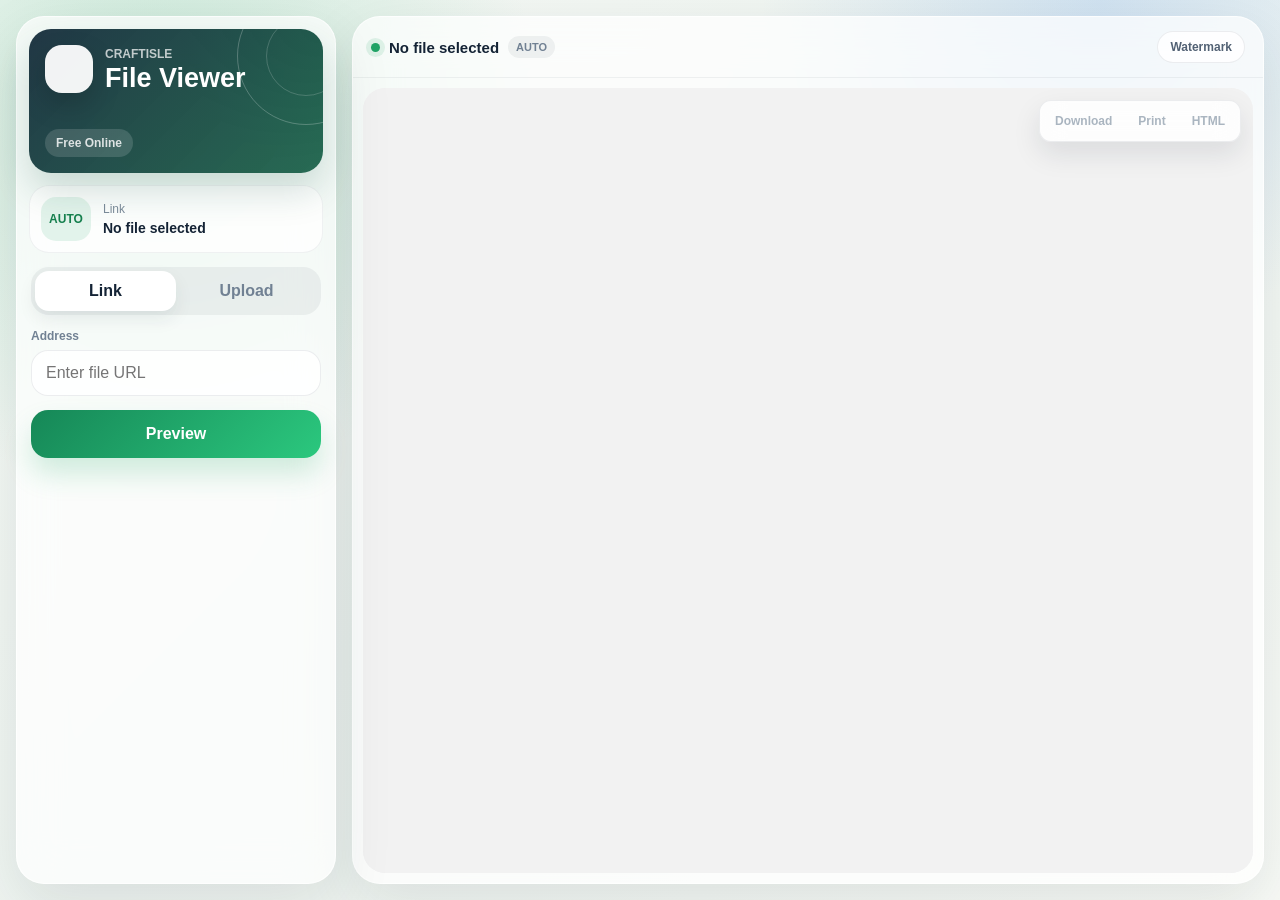
==== index.html @ 981159c7 "feat: add env-var based ad toggle via config.js (Vercel build step)" ====
<!DOCTYPE html>
<html lang="en">
  <head>
    <meta charset="UTF-8">
    <link rel="icon" href="./favicon.ico">
    <meta name="viewport" content="width=device-width, initial-scale=1.0">
    <meta name="theme-color" content="#eef5f1">
    <title>Craftisle File Viewer</title>
    <meta name="description" content="Free online file viewer. View PDF, Word, Excel, PPT, images, 3D models, CAD files and 100+ formats instantly in your browser. No signup required.">
    <meta property="og:title" content="Craftisle File Viewer — Free Online">
    <meta property="og:description" content="View PDF, Word, Excel, PPT, images, 3D models and 100+ file formats free online. No installation, no signup.">
    <meta property="og:type" content="website">
    <meta property="og:url" content="https://viewer.craftisle.com/">
    <meta property="og:image" content="https://viewer.craftisle.com/favicon.ico">
    <meta name="twitter:card" content="summary">
    <meta name="twitter:title" content="Craftisle File Viewer — Free Online">
    <meta name="twitter:description" content="View 100+ file formats free online. PDF, Word, Excel, PPT, images, 3D models and more.">
    <meta name="twitter:image" content="https://viewer.craftisle.com/favicon.ico">
    <link rel="sitemap" type="application/xml" href="/sitemap.xml">
    <script type="application/ld+json">
    {
      "@context": "https://schema.org",
      "@type": "SoftwareApplication",
      "name": "Craftisle File Viewer",
      "description": "Free online file viewer. View PDF, Word, Excel, PPT, images, 3D models, CAD files and 100+ formats instantly in your browser.",
      "url": "https://viewer.craftisle.com/",
      "operatingSystem": "Any",
      "applicationCategory": "UtilitiesApplication",
      "offers": {
        "@type": "Offer",
        "price": "0",
        "priceCurrency": "USD"
      },
      "publisher": {
        "@type": "Organization",
        "name": "Craftisle",
        "url": "https://craftisle.com"
      }
    }
    </script>
    <style>
      :root {
        color-scheme: light;
        background: #eef5f1;
      }

      html,
      body {
        margin: 0;
        min-width: 320px;
        min-height: 100%;
        background: #eef5f1;
        color: #172033;
        font-family: Aptos, "Segoe UI", "PingFang SC", "Microsoft YaHei", sans-serif;
        -webkit-font-smoothing: antialiased;
        -moz-osx-font-smoothing: grayscale;
      }

      body {
        min-height: 100vh;
      }

      #app {
        min-height: 100vh;
      }

      /* Vue mounting skeleton — prevents blank screen during load */
      .app-boot-screen {
        min-height: 100vh;
        display: grid;
        place-items: center;
        padding: 32px;
        background:
          linear-gradient(90deg, rgba(31, 150, 110, 0.07) 1px, transparent 1px),
          linear-gradient(180deg, rgba(31, 150, 110, 0.06) 1px, transparent 1px),
          linear-gradient(135deg, #eef5f1 0%, #f8fbff 52%, #edf7f2 100%);
        background-size: 28px 28px, 28px 28px, auto;
        box-sizing: border-box;
      }

      .app-boot-shell {
        width: min(960px, 100%);
        display: grid;
        grid-template-columns: 1fr;
        gap: 18px;
        align-items: stretch;
      }

      .app-boot-preview {
        min-width: 0;
        border: 1px solid rgba(114, 137, 161, 0.2);
        border-radius: 8px;
        background: rgba(255, 255, 255, 0.9);
        box-shadow: 0 24px 70px rgba(41, 66, 90, 0.12);
        display: grid;
        grid-template-rows: auto 1fr;
        overflow: hidden;
      }

      .app-boot-toolbar {
        display: flex;
        gap: 8px;
        align-items: center;
        padding: 14px 16px;
        border-bottom: 1px solid rgba(114, 137, 161, 0.18);
      }

      .app-boot-dot {
        width: 10px;
        height: 10px;
        border-radius: 999px;
        background: #1f966e;
      }

      .app-boot-chip,
      .app-boot-line,
      .app-boot-page {
        background: linear-gradient(90deg, #eef3f7 0%, #f9fbfd 45%, #e7eff4 100%);
        background-size: 240% 100%;
        animation: bootShimmer 1.6s ease-in-out infinite;
      }

      .app-boot-chip {
        width: 86px;
        height: 18px;
        border-radius: 999px;
      }

      .app-boot-chip:nth-child(4) {
        width: 118px;
        margin-left: auto;
      }

      .app-boot-canvas {
        display: grid;
        grid-template-columns: 140px 1fr;
        gap: 18px;
        padding: 18px;
        background: #f4f8fb;
      }

      .app-boot-nav {
        display: grid;
        gap: 12px;
        align-content: start;
      }

      .app-boot-line {
        height: 14px;
        border-radius: 999px;
      }

      .app-boot-line:nth-child(2) {
        width: 72%;
      }

      .app-boot-line:nth-child(3) {
        width: 86%;
      }

      .app-boot-page {
        min-height: 300px;
        border: 1px solid rgba(114, 137, 161, 0.16);
        border-radius: 8px;
        background-color: #ffffff;
      }

      @keyframes bootShimmer {
        0% {
          background-position: 160% 0;
        }

        100% {
          background-position: -120% 0;
        }
      }

      @media (max-width: 720px) {
        .app-boot-screen {
          padding: 18px;
        }

        .app-boot-canvas {
          grid-template-columns: 1fr;
        }

        .app-boot-nav {
          display: none;
        }
      }

      @media (prefers-reduced-motion: reduce) {
        .app-boot-chip,
        .app-boot-line,
        .app-boot-page {
          animation: none;
        }
      }

      /* === Craftisle: hide sample files section ONLY === */
      /* Hide .sample-picker (sample files section), NOT the entire panel! */
      .sample-picker,
      [class*="sample-picker"] {
        display: none !important;
      }
    </style>
    <script>
      // === Craftisle: rebrand only (no panel hiding here) ===
      function doFixes() {
        if (!document.body) return;

        // 1. Replace brand text in all text nodes
        const walk = document.createTreeWalker(
          document.body,
          NodeFilter.SHOW_TEXT,
          null,
          false
        );
        let node;
        while (node = walk.nextNode()) {
          const v = node.nodeValue;
          if (v.includes('FlyFish')) {
            node.nodeValue = v.replace(/FlyFish/g, 'Craftisle');
          }
          if (v.includes('flyfish')) {
            node.nodeValue = v.replace(/flyfish/g, 'craftisle');
          }
          if (v.includes('Pure Web')) {
            node.nodeValue = v.replace(/Pure Web/g, 'Free Online');
          }
        }

        // 2. Replace brand in attributes
        document.querySelectorAll('[aria-label],[title],[placeholder]').forEach(el => {
          ['aria-label','title','placeholder'].forEach(attr => {
            const v = el.getAttribute(attr);
            if (!v) return;
            if (v.includes('FlyFish')) el.setAttribute(attr, v.replace(/FlyFish/g, 'Craftisle'));
            if (v.includes('flyfish')) el.setAttribute(attr, v.replace(/flyfish/g, 'craftisle'));
            if (v.includes('Pure Web')) el.setAttribute(attr, v.replace(/Pure Web/g, 'Free Online'));
          });
        });

        // 3. Hide logo images
        document.querySelectorAll('img').forEach(img => {
          const src = (img.getAttribute('src') || '').toLowerCase();
          const alt = (img.getAttribute('alt') || '').toLowerCase();
          if (src.includes('logo') || alt.includes('logo')) {
            img.style.display = 'none';
          }
        });
      }

      // Run once on DOM ready
      if (document.readyState === 'loading') {
        document.addEventListener('DOMContentLoaded', doFixes);
      } else {
        doFixes();
      }

      // Re-run after Vue re-renders
      const obs = new MutationObserver(() => { doFixes(); });
      obs.observe(document.documentElement, { childList: true, subtree: true });
    </script>
  </head>
  <body>
    <div id="app">
      <main class="app-boot-screen" role="status" aria-live="polite" aria-label="Loading File Viewer">
        <div class="app-boot-shell">
          <section class="app-boot-preview" aria-hidden="true">
            <div class="app-boot-toolbar">
              <span class="app-boot-dot"></span>
              <span class="app-boot-chip"></span>
              <span class="app-boot-chip"></span>
              <span class="app-boot-chip"></span>
            </div>
            <div class="app-boot-canvas">
              <div class="app-boot-nav">
                <span class="app-boot-line"></span>
                <span class="app-boot-line"></span>
                <span class="app-boot-line"></span>
              </div>
              <div class="app-boot-page"></div>
            </div>
          </section>
        </div>
      </main>
    </div>
    <script type="module" crossorigin src="./assets/index-CLEdsJjy.js"></script>
    <link rel="stylesheet" crossorigin href="./assets/index-BjTZLd3d.css">
    <noscript>
      <section style="max-width:720px;margin:40px auto;padding:24px;background:#fff;border-radius:12px;border:1px solid rgba(114,137,161,0.15);font-family:'Segoe UI','PingFang SC',sans-serif;color:#172033;">
        <h1 style="color:#1f966e;font-size:1.8rem;margin-bottom:14px;">Craftisle File Viewer — Free Online</h1>
        <p style="color:#4a6a8a;line-height:1.7;margin-bottom:16px;">
          Free online file viewer. View <strong>PDF</strong>, <strong>Word (DOCX)</strong>, <strong>Excel (XLSX)</strong>, <strong>PowerPoint (PPTX)</strong>, images, 3D models, CAD files and <strong>100+ formats</strong> instantly in your browser. No signup, no installation.
        </p>
        <h2 style="color:#1f966e;font-size:1.2rem;margin:18px 0 10px;">Supported Formats</h2>
        <ul style="color:#333;line-height:1.8;padding-left:20px;">
          <li><strong>Documents:</strong> PDF, DOCX, DOC, ODT, RTF, EPUB</li>
          <li><strong>Spreadsheets:</strong> XLSX, XLS, ODS, CSV</li>
          <li><strong>Presentations:</strong> PPTX, PPT, ODP</li>
          <li><strong>Images:</strong> JPG, PNG, GIF, BMP, TIFF, WEBP, SVG, PSD</li>
          <li><strong>3D & CAD:</strong> STL, OBJ, PLY, GLTF, FBX, STEP, DWG, DXF</li>
        </ul>
      </section>
    </noscript>
  <script src="/config.js"></script>
<script src="/monetag.js"></script>
</body>
</html>
---- assets/index-BjTZLd3d.css ----
.demo-shell[data-v-96c743b3]{color:#142335;background:radial-gradient(circle at 12% 12%,#25ab6f38,#0000 28%),radial-gradient(circle at 86% 0,#2b7eee29,#0000 24%),linear-gradient(135deg,#f6f9f5 0%,#eef4f0 46%,#f8faf6 100%);height:100vh;overflow:hidden}.workspace[data-v-96c743b3]{height:100%;padding:16px}.layout-shell[data-v-96c743b3]{grid-template-columns:minmax(276px,320px) minmax(0,1fr);gap:16px;height:100%;display:grid}.control-panel[data-v-96c743b3],.viewer-panel[data-v-96c743b3]{-webkit-backdrop-filter:blur(22px);backdrop-filter:blur(22px);background:#ffffffb3;border:1px solid #ffffffb8;border-radius:28px;min-height:0;box-shadow:0 22px 60px #1223321a}.control-panel[data-v-96c743b3]{z-index:3;flex-direction:column;gap:12px;padding:12px;display:flex;position:relative;overflow:visible}.brand-card[data-v-96c743b3]{color:#fff;background:linear-gradient(135deg,#132a39f0,#115b41e6),radial-gradient(circle at 100% 0,#5effb661,#0000 42%);border-radius:22px;flex-direction:column;justify-content:space-between;min-height:144px;padding:16px;display:flex;position:relative;overflow:hidden;box-shadow:0 18px 36px #0e503b2e}.brand-orbit[data-v-96c743b3]{border:1px solid #ffffff3d;border-radius:999px;width:138px;height:138px;position:absolute;top:-42px;right:-52px}.brand-orbit[data-v-96c743b3]:before{content:"";border-radius:inherit;border:1px solid #ffffff2e;position:absolute;inset:28px}.brand-main[data-v-96c743b3]{align-items:center;gap:12px;display:flex;position:relative}.brand-mark[data-v-96c743b3]{background:#fffffff0;border-radius:17px;justify-content:center;align-items:center;width:48px;height:48px;display:inline-flex;box-shadow:0 12px 28px #0000002e}.brand-mark img[data-v-96c743b3]{object-fit:contain;width:34px;height:34px}.brand-copy[data-v-96c743b3]{flex-direction:column;gap:4px;min-width:0;display:flex}.brand-copy span[data-v-96c743b3]{color:#ffffffb8;letter-spacing:0;text-transform:uppercase;font-size:12px;font-weight:700}.brand-copy h1[data-v-96c743b3]{letter-spacing:0;margin:0;font-size:27px;line-height:1}.brand-pill[data-v-96c743b3]{color:#ffffffd1;letter-spacing:0;background:#ffffff24;border-radius:999px;justify-content:center;align-self:flex-start;align-items:center;height:28px;padding:0 11px;font-size:12px;font-weight:700;display:inline-flex;position:relative}.current-card[data-v-96c743b3]{background:#ffffffc7;border-radius:20px;align-items:center;gap:12px;padding:12px;display:flex;box-shadow:inset 0 0 0 1px #1423350f}.current-badge[data-v-96c743b3]{color:#16804f;letter-spacing:0;background:#21a3661f;border-radius:15px;flex-shrink:0;justify-content:center;align-items:center;width:50px;height:44px;font-size:12px;font-weight:800;display:inline-flex}.current-copy[data-v-96c743b3]{flex-direction:column;gap:4px;min-width:0;display:flex}.current-copy span[data-v-96c743b3]{color:#7c8b9a;font-size:12px}.current-copy strong[data-v-96c743b3]{color:#142335;text-overflow:ellipsis;white-space:nowrap;font-size:14px;overflow:hidden}.mode-switch[data-v-96c743b3]{background:#1423350f;border-radius:18px;grid-template-columns:repeat(2,minmax(0,1fr));padding:4px;display:inline-grid}.mode-button[data-v-96c743b3],.compact-field[data-v-96c743b3],.primary-button[data-v-96c743b3],.sample-trigger[data-v-96c743b3],.sample-card[data-v-96c743b3]{font:inherit}.mode-button[data-v-96c743b3],.primary-button[data-v-96c743b3],.sample-trigger[data-v-96c743b3],.sample-card[data-v-96c743b3]{cursor:pointer;border:0;transition:transform .18s,box-shadow .18s,background-color .18s,color .18s}.mode-button[data-v-96c743b3]:hover,.primary-button[data-v-96c743b3]:hover,.sample-trigger[data-v-96c743b3]:hover,.sample-card[data-v-96c743b3]:hover{transform:translateY(-1px)}.mode-button[data-v-96c743b3]{color:#718193;background:0 0;border-radius:14px;min-height:40px;font-weight:700}.mode-button.active[data-v-96c743b3]{color:#142335;background:#fff;box-shadow:0 8px 18px #12233714}.panel-body[data-v-96c743b3]{flex-direction:column;flex:1;gap:14px;min-height:0;padding:2px 2px 4px;display:flex;position:relative;overflow:visible}.field-group[data-v-96c743b3]{flex-direction:column;gap:7px;display:flex}.field-label[data-v-96c743b3]{color:#718193;letter-spacing:0;font-size:12px;font-weight:700}.compact-field[data-v-96c743b3]{color:#142335;background:#ffffffdb;border:1px solid #14233514;border-radius:17px;outline:none;min-height:46px;padding:0 14px;transition:border-color .2s,box-shadow .2s}.compact-field[data-v-96c743b3]:focus{border-color:#21a3665c;box-shadow:0 0 0 4px #21a3661a}.sample-picker[data-v-96c743b3]{z-index:4;flex-direction:column;display:flex;position:relative}.sample-trigger[data-v-96c743b3]{color:#142335;text-align:left;background:#ffffffe0;border:1px solid #14233514;border-radius:17px;grid-template-columns:44px minmax(0,1fr) auto;align-items:center;gap:12px;width:100%;min-height:70px;padding:11px;display:grid}.sample-picker.open .sample-trigger[data-v-96c743b3],.sample-trigger[data-v-96c743b3]:hover{border-color:#2b7eee3d;box-shadow:0 14px 28px #12233714}.sample-trigger-copy[data-v-96c743b3],.sample-card-copy[data-v-96c743b3]{flex-direction:column;min-width:0;display:flex}.sample-trigger-copy[data-v-96c743b3]{gap:4px}.sample-trigger-copy span[data-v-96c743b3]{color:#718193;font-size:12px;font-weight:700}.sample-trigger-copy strong[data-v-96c743b3]{color:#142335;font-size:15px;line-height:1.1}.sample-trigger-copy em[data-v-96c743b3]{color:#718193;font-size:12px;font-style:normal}.sample-trigger-copy strong[data-v-96c743b3],.sample-trigger-copy em[data-v-96c743b3],.sample-card-copy strong[data-v-96c743b3],.sample-card-copy span[data-v-96c743b3]{text-overflow:ellipsis;white-space:nowrap;overflow:hidden}.sample-trigger-action[data-v-96c743b3]{color:#2668c9;background:#2b7eee1a;border-radius:999px;justify-content:center;align-items:center;min-width:42px;min-height:30px;font-size:12px;font-weight:800;display:inline-flex}.sample-menu[data-v-96c743b3]{z-index:30;overscroll-behavior:contain;scrollbar-gutter:stable;-webkit-backdrop-filter:blur(18px);backdrop-filter:blur(18px);background:#fffffff0;border:1px solid #1423351a;border-radius:16px;flex-direction:column;gap:12px;padding:11px;display:flex;position:absolute;left:0;right:0;overflow:hidden auto;box-shadow:0 22px 56px #1223372e,inset 0 0 0 1px #ffffffb8}.sample-menu--bottom[data-v-96c743b3]{top:calc(100% + 10px)}.sample-menu--top[data-v-96c743b3]{bottom:calc(100% + 10px)}.sample-group[data-v-96c743b3]{background:#f7fafcc2;border-radius:13px;flex-direction:column;gap:0;min-width:0;padding:6px;display:flex;box-shadow:inset 0 0 0 1px #1423350d}.sample-group--open[data-v-96c743b3]{background:#ffffffe0;box-shadow:inset 0 0 0 1px #21a36629,0 8px 20px #1423350f}.sample-group-header[data-v-96c743b3]{width:100%;min-width:0;color:inherit;font:inherit;text-align:left;cursor:pointer;background:0 0;border:0;border-radius:8px;grid-template-columns:minmax(0,auto) minmax(0,1fr) auto 16px;align-items:center;gap:7px;padding:8px;display:grid}.sample-group-header[data-v-96c743b3]:hover{background:#21a36614}.sample-group-header .sample-group-title[data-v-96c743b3]{color:#142335;font-size:12px;font-weight:900}.sample-group-header em[data-v-96c743b3]{color:#718193;text-overflow:ellipsis;white-space:nowrap;min-width:0;font-size:11px;font-style:normal;overflow:hidden}.sample-group-header strong[data-v-96c743b3]{color:#526174;background:#14233512;border-radius:999px;justify-content:center;align-items:center;min-width:24px;height:22px;font-size:11px;font-weight:900;display:inline-flex}.sample-group-header i[data-v-96c743b3]{border-bottom:2px solid #718193;border-right:2px solid #718193;justify-self:center;width:8px;height:8px;transition:transform .18s;transform:rotate(45deg)}.sample-group--open .sample-group-header i[data-v-96c743b3]{transform:rotate(-135deg)}.sample-group-grid[data-v-96c743b3]{grid-template-columns:repeat(auto-fill,minmax(96px,1fr));gap:8px;display:grid}.sample-card[data-v-96c743b3]{color:#142335;text-align:left;background:#f7fafccc;border:1px solid #14233514;border-radius:8px;grid-template-columns:36px minmax(0,1fr);align-items:center;gap:8px;min-width:0;min-height:70px;padding:8px;display:grid}.sample-card.active[data-v-96c743b3]{background:#21a3661a;border-color:#21a36657;box-shadow:0 8px 20px #21a3661f}.sample-card-copy[data-v-96c743b3]{gap:3px}.sample-card-copy strong[data-v-96c743b3]{color:#142335;font-size:13px;line-height:1.1}.sample-card-copy span[data-v-96c743b3]{color:#718193;font-size:11px}.sample-file-icon[data-v-96c743b3]{color:#2f4157;background:linear-gradient(145deg,#d9e4f2,#f8fbff);border-radius:7px;flex-shrink:0;justify-content:center;align-items:flex-end;width:36px;height:44px;padding:0 4px 7px;display:inline-flex;position:relative;box-shadow:inset 0 0 0 1px #1423351a}.sample-trigger .sample-file-icon[data-v-96c743b3]{width:42px;height:50px}.sample-file-icon[data-v-96c743b3]:before{content:"";background:#ffffffc7;border-radius:0 7px 0 6px;width:13px;height:13px;position:absolute;top:0;right:0;box-shadow:-1px 1px #14233514}.sample-file-icon span[data-v-96c743b3]{z-index:1;color:currentColor;text-align:center;white-space:nowrap;max-width:100%;font-size:10px;font-weight:900;line-height:1;position:relative}.sample-file-icon[data-family=word][data-v-96c743b3]{color:#245bb7;background:linear-gradient(145deg,#d9e9ff,#fff)}.sample-file-icon[data-family=sheet][data-v-96c743b3]{color:#16804f;background:linear-gradient(145deg,#daf7e8,#fff)}.sample-file-icon[data-family=slide][data-v-96c743b3]{color:#bf5b14;background:linear-gradient(145deg,#ffe8d2,#fff)}.sample-file-icon[data-family=pdf][data-v-96c743b3]{color:#bf2a2a;background:linear-gradient(145deg,#ffe1e1,#fff)}.sample-file-icon[data-family=layout][data-v-96c743b3]{color:#6940c6;background:linear-gradient(145deg,#e8e1ff,#fff)}.sample-file-icon[data-family=cad][data-v-96c743b3]{color:#0e7490;background:linear-gradient(145deg,#d8f3f5,#fff)}.sample-file-icon[data-family=model][data-v-96c743b3]{color:#3f7d20;background:linear-gradient(145deg,#e2f4d7,#fff)}.sample-file-icon[data-family=drawing][data-v-96c743b3]{color:#6d28d9;background:linear-gradient(145deg,#ede9fe,#fff)}.sample-file-icon[data-family=ebook][data-v-96c743b3]{color:#7c3aed;background:linear-gradient(145deg,#f1e7ff,#fff)}.sample-file-icon[data-family=archive][data-v-96c743b3]{color:#a15c07;background:linear-gradient(145deg,#ffeec7,#fff)}.sample-file-icon[data-family=email][data-v-96c743b3]{color:#2563eb;background:linear-gradient(145deg,#dcecff,#fff)}.sample-file-icon[data-family=eda][data-v-96c743b3]{color:#0d7884;background:linear-gradient(145deg,#dff7fb,#fff)}.sample-file-icon[data-family=code][data-v-96c743b3]{color:#334155;background:linear-gradient(145deg,#dde7f1,#fff)}.sample-file-icon[data-family=text][data-v-96c743b3]{color:#6b7a1f;background:linear-gradient(145deg,#eef1d7,#fff)}.sample-file-icon[data-family=image][data-v-96c743b3]{color:#be2776;background:linear-gradient(145deg,#ffe0f1,#fff)}.sample-file-icon[data-family=audio][data-v-96c743b3]{color:#0f766e;background:linear-gradient(145deg,#d7f8f2,#fff)}.sample-file-icon[data-family=video][data-v-96c743b3]{color:#4338ca;background:linear-gradient(145deg,#e0e7ff,#fff)}.primary-button[data-v-96c743b3]{color:#fff;background:linear-gradient(135deg,#168757 0%,#2bc87e 100%);border-radius:17px;min-height:48px;font-weight:700;box-shadow:0 16px 28px #21a36633}.upload-card[data-v-96c743b3]{cursor:pointer;background:radial-gradient(circle at 100% 0,#21a36624,#0000 42%),#ffffffdb;border:1px solid #21a36633;border-radius:20px;flex-direction:column;align-items:flex-start;gap:9px;padding:18px;display:flex;position:relative;overflow:hidden}.upload-card input[type=file][data-v-96c743b3]{opacity:0;cursor:pointer;position:absolute;inset:0}.upload-icon[data-v-96c743b3]{color:#16804f;background:#21a3661f;border-radius:14px;justify-content:center;align-items:center;width:38px;height:38px;font-size:24px;font-weight:500;display:inline-flex}.upload-title[data-v-96c743b3]{color:#16804f;font-size:13px;font-weight:700}.upload-card strong[data-v-96c743b3]{color:#142335;text-overflow:ellipsis;white-space:nowrap;max-width:100%;font-size:15px;line-height:1.45;overflow:hidden}.viewer-panel[data-v-96c743b3]{z-index:1;flex-direction:column;display:flex;position:relative;overflow:hidden}.viewer-toolbar[data-v-96c743b3]{border-bottom:1px solid #1423350f;flex-shrink:0;justify-content:space-between;align-items:center;gap:16px;padding:14px 18px;display:flex}.viewer-copy[data-v-96c743b3]{align-items:center;gap:9px;min-width:0;display:flex}.viewer-status[data-v-96c743b3]{background:#21a366;border-radius:999px;flex-shrink:0;width:9px;height:9px;box-shadow:0 0 0 5px #21a3661f}.viewer-copy strong[data-v-96c743b3]{color:#142335;text-overflow:ellipsis;white-space:nowrap;min-width:0;max-width:44vw;font-size:15px;line-height:1;overflow:hidden}.viewer-type[data-v-96c743b3]{color:#718193;letter-spacing:0;background:#1423350f;border-radius:999px;flex-shrink:0;padding:5px 8px;font-size:11px;font-weight:800}.viewer-path[data-v-96c743b3]{color:#718193;white-space:nowrap;text-overflow:ellipsis;min-width:0;font-size:13px;overflow:hidden}.viewer-tool-button[data-v-96c743b3]{color:#526174;height:32px;font:inherit;cursor:pointer;background:#ffffffd6;border:1px solid #14233514;border-radius:999px;flex-shrink:0;padding:0 12px;font-size:12px;font-weight:900}.viewer-tool-button.active[data-v-96c743b3]{color:#16804f;background:#21a3661f;border-color:#21a36647}.viewport[data-v-96c743b3]{flex:1;min-height:0;padding:10px}.viewport[data-v-96c743b3] .file-viewer{border-radius:22px;height:100%;overflow:hidden;box-shadow:inset 0 0 0 1px #1423350f}.standalone[data-v-96c743b3]{height:100%}.hidden .workspace[data-v-96c743b3]{height:100%;padding:0}.hidden .viewer-panel[data-v-96c743b3]{height:100%;box-shadow:none;background:#fff;border:0;border-radius:0}.hidden .viewport[data-v-96c743b3]{padding:0}.hidden .viewport[data-v-96c743b3] .file-viewer{box-shadow:none;border-radius:0}@media (width<=1100px){.layout-shell[data-v-96c743b3]{grid-template-rows:auto minmax(0,1fr);grid-template-columns:minmax(0,1fr)}.control-panel[data-v-96c743b3]{grid-template-columns:minmax(230px,.9fr) minmax(240px,1fr);align-items:stretch;max-height:42vh;display:grid}.current-card[data-v-96c743b3]{display:none}.panel-body[data-v-96c743b3]{overflow:visible}}@media (width<=720px){.workspace[data-v-96c743b3]{padding:12px}.viewer-toolbar[data-v-96c743b3]{flex-direction:column;align-items:flex-start;gap:10px}.viewer-path[data-v-96c743b3]{width:100%}.control-panel[data-v-96c743b3]{max-height:48vh;display:flex}.brand-card[data-v-96c743b3]{min-height:96px;padding:14px}.brand-copy h1[data-v-96c743b3]{font-size:23px}.brand-pill[data-v-96c743b3]{display:none}.panel-body[data-v-96c743b3]{gap:10px}.compact-field[data-v-96c743b3],.primary-button[data-v-96c743b3]{min-height:42px}}html{-webkit-font-smoothing:antialiased;-moz-osx-font-smoothing:grayscale;background:#eef5f1;width:100%;height:100%;font-family:Aptos,Segoe UI,PingFang SC,Microsoft YaHei,sans-serif;overflow:hidden}body{background:#eef5f1;height:100%;margin:0;overflow:hidden}body,#app{width:100%;height:100%}#app{isolation:isolate}*,:before,:after{box-sizing:border-box}#app{width:100%;font-weight:400}.file-viewer[data-v-b9441733]{background:#fff;flex-direction:column;width:100%;height:100%;display:flex;position:relative}.viewer-stage[data-v-b9441733]{flex:1;min-height:0;position:relative;overflow:hidden}.viewer-actions[data-v-b9441733]{z-index:35;-webkit-backdrop-filter:blur(12px);backdrop-filter:blur(12px);background:#ffffffdb;border:1px solid #14233514;border-radius:12px;align-items:center;gap:6px;padding:5px;display:inline-flex;position:absolute;top:12px;right:12px;box-shadow:0 12px 28px #111e2d1a}.viewer-actions button[data-v-b9441733]{color:#40546a;min-width:42px;height:30px;font:inherit;cursor:pointer;background:0 0;border:0;border-radius:8px;padding:0 10px;font-size:12px;font-weight:800}.viewer-actions button[data-v-b9441733]:hover:not(:disabled){color:#16774c;background:#21a3661a}.viewer-actions button[data-v-b9441733]:disabled{color:#aab5c0;cursor:not-allowed}.content[data-v-b9441733]{background:#f2f2f2;width:100%;height:100%;display:block;overflow:auto}.content.hidden[data-v-b9441733]{visibility:hidden}.viewer-watermark[data-v-b9441733]{z-index:20;pointer-events:none;background-repeat:repeat;position:absolute;inset:0}.state-panel[data-v-b9441733]{z-index:40;background:linear-gradient(#ffffffeb,#f6f8f9fa);justify-content:center;align-items:center;padding:24px;display:flex;position:absolute;inset:0}.loading-card[data-v-b9441733],.error-card[data-v-b9441733]{background:#ffffffeb;border:1px solid #1324370f;border-radius:24px;align-items:center;gap:18px;width:min(100%,460px);padding:22px;display:flex;box-shadow:0 18px 42px #0f1f2f1f}.loading-icon[data-v-b9441733]{background:linear-gradient(135deg, var(--viewer-accent) 0%, var(--viewer-accent) 100%);color:#fff;letter-spacing:.04em;border-radius:20px;flex-shrink:0;justify-content:center;align-items:center;min-width:70px;height:70px;padding:0 12px;font-size:22px;font-weight:800;display:inline-flex;box-shadow:0 14px 30px #111c2824}.loading-copy[data-v-b9441733]{flex:1;min-width:0}.loading-kicker[data-v-b9441733]{color:var(--viewer-accent);letter-spacing:.08em;text-transform:uppercase;font-size:12px;font-weight:700;display:block}.loading-copy strong[data-v-b9441733],.error-card strong[data-v-b9441733]{color:#16283b;margin-top:4px;font-size:20px;line-height:1.2;display:block}.loading-copy p[data-v-b9441733],.error-card p[data-v-b9441733]{color:#6a7d90;margin:8px 0 0;line-height:1.6}.loading-ring[data-v-b9441733]{border:3px solid var(--viewer-soft);border-top-color:var(--viewer-accent);border-radius:999px;flex-shrink:0;width:38px;height:38px;animation:.9s linear infinite viewer-spin-b9441733}.error-card[data-v-b9441733]{text-align:center;display:block}.error-card strong[data-v-b9441733]{color:#b42318}@keyframes viewer-spin-b9441733{0%{transform:rotate(0)}to{transform:rotate(360deg)}}.file-render{width:100%;min-width:0;height:100%;min-height:0}
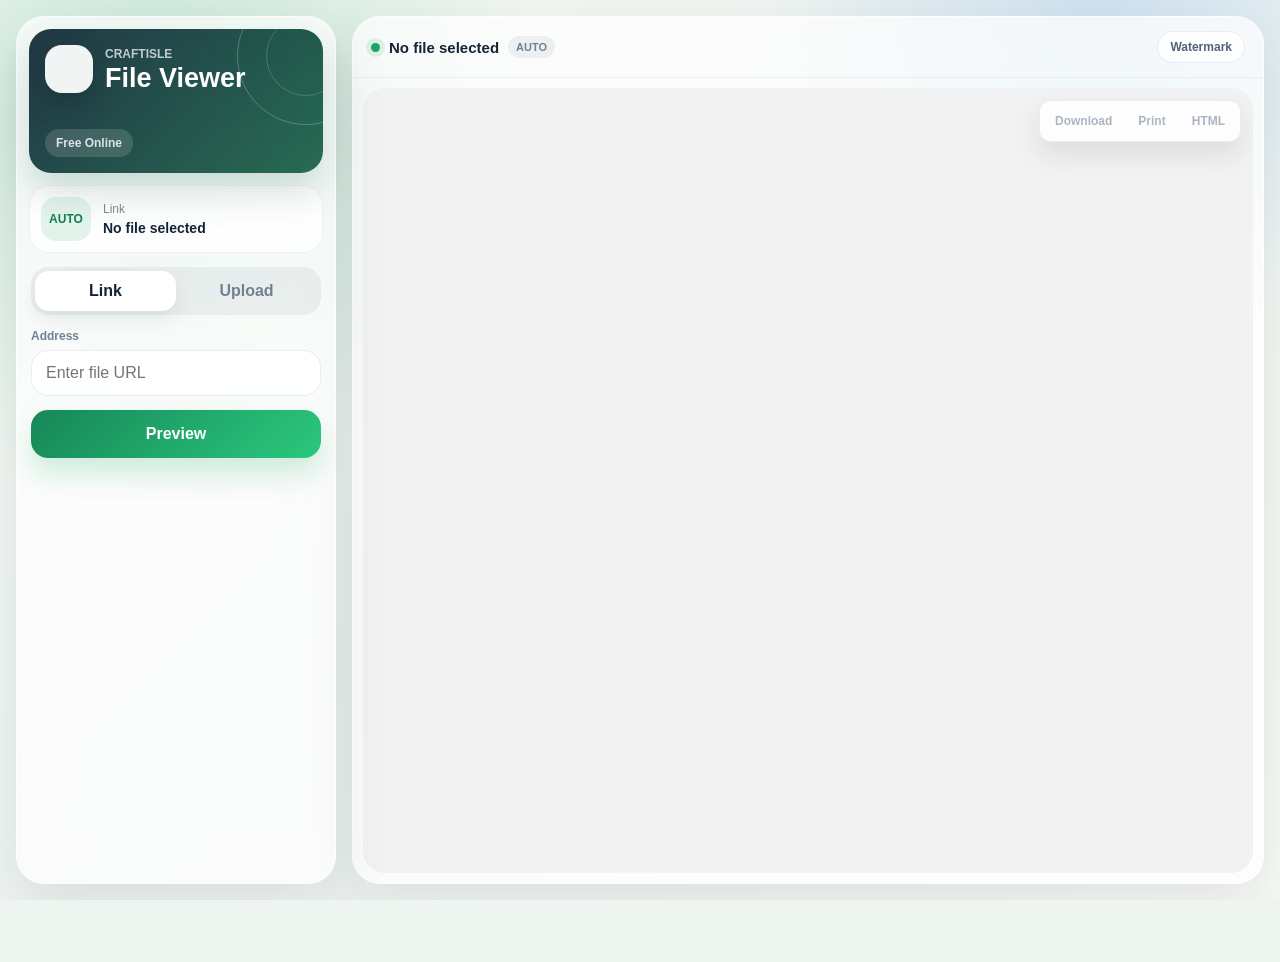
==== commit 457c19e5: "feat(viewer): add WebApplication JSON-LD + internal linking silo (T2)" ====
--- a/index.html
+++ b/index.html
@@ -24,7 +24,7 @@
       "name": "Craftisle File Viewer",
       "description": "Free online file viewer. View PDF, Word, Excel, PPT, images, 3D models, CAD files and 100+ formats instantly in your browser.",
       "url": "https://viewer.craftisle.com/",
-      "operatingSystem": "Any",
+      "operatingSystem": "Web",
       "applicationCategory": "UtilitiesApplication",
       "offers": {
         "@type": "Offer",
@@ -203,6 +203,16 @@
       [class*="sample-picker"] {
         display: none !important;
       }
+      /* === T2: internal linking silo nav (SEO) === */
+      .silo-nav {
+        max-width: 720px;
+        margin: 0 auto;
+        padding: 18px 20px 28px;
+        text-align: center;
+        font-size: 0.92rem;
+        color: #4a6a8a;
+      }
+      .silo-nav a { color: #1f966e; margin: 0 6px; }
     </style>
     <script>
       // === Craftisle: rebrand only (no panel hiding here) ===
@@ -304,6 +314,13 @@
         </ul>
       </section>
     </noscript>
+  <footer class="silo-nav" aria-label="Craftisle file format viewers">
+    <a href="https://viewer.craftisle.com/">Home</a> ·
+    <a href="https://viewer.craftisle.com/pdf-viewer.html">PDF</a> ·
+    <a href="https://viewer.craftisle.com/docx-viewer.html">DOCX</a> ·
+    <a href="https://viewer.craftisle.com/pptx-viewer.html">PPTX</a> ·
+    <a href="https://viewer.craftisle.com/xlsx-viewer.html">XLSX</a>
+  </footer>
   <script src="/config.js"></script>
 <script src="/monetag.js"></script>
 </body>
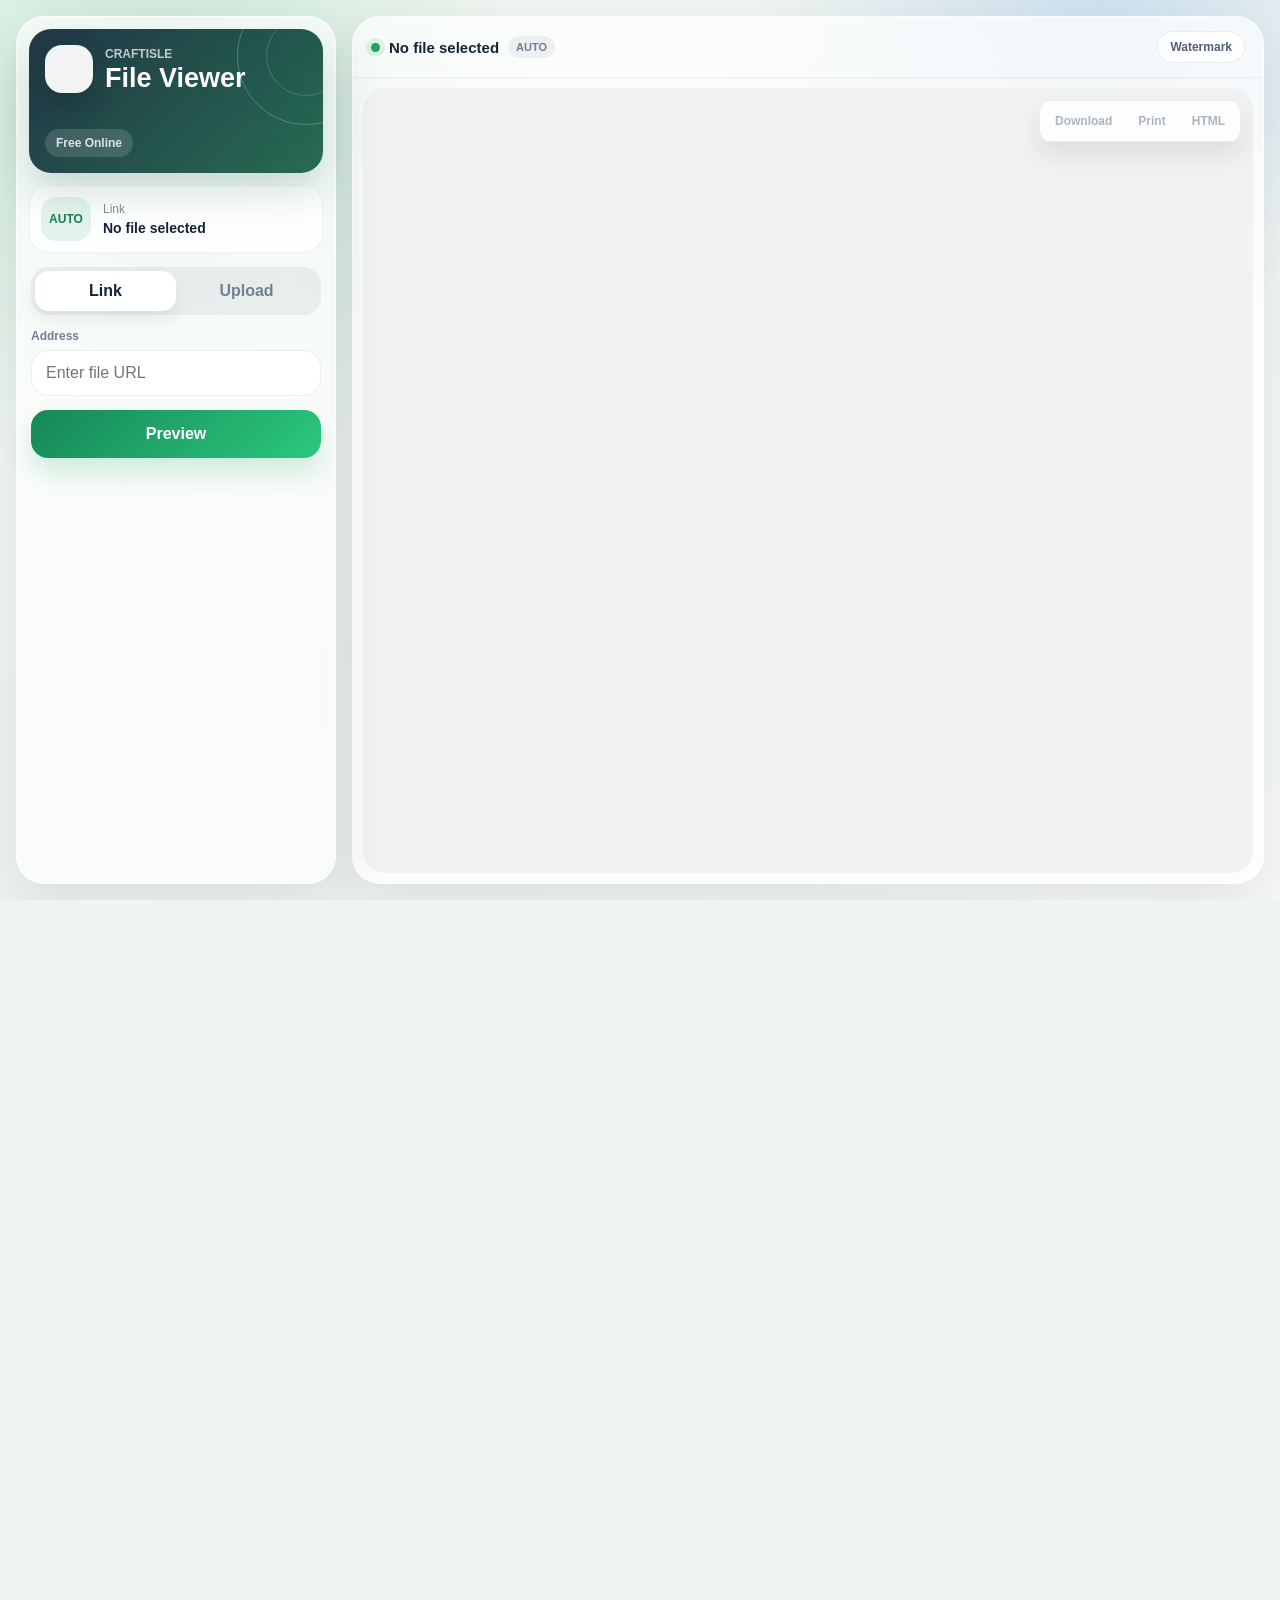
==== commit 4f0ba2b3: "seo(geo): move the file-viewer intro out of noscript into real DOM (78 -> 362 words) The page is a V" ====
--- a/index.html
+++ b/index.html
@@ -5,7 +5,8 @@
     <link rel="icon" href="./favicon.ico">
     <meta name="viewport" content="width=device-width, initial-scale=1.0">
     <meta name="theme-color" content="#eef5f1">
-    <title>Craftisle File Viewer</title>
+    <link rel="canonical" href="https://viewer.craftisle.com/">
+  <title>Craftisle File Viewer</title>
     <meta name="description" content="Free online file viewer. View PDF, Word, Excel, PPT, images, 3D models, CAD files and 100+ formats instantly in your browser. No signup required.">
     <meta property="og:title" content="Craftisle File Viewer — Free Online">
     <meta property="og:description" content="View PDF, Word, Excel, PPT, images, 3D models and 100+ file formats free online. No installation, no signup.">
@@ -31,11 +32,7 @@
         "price": "0",
         "priceCurrency": "USD"
       },
-      "publisher": {
-        "@type": "Organization",
-        "name": "Craftisle",
-        "url": "https://craftisle.com"
-      }
+      "publisher": { "@id": "https://craftisle.com/#organization" }
     }
     </script>
     <style>
@@ -213,6 +210,31 @@
         color: #4a6a8a;
       }
       .silo-nav a { color: #1f966e; margin: 0 6px; }
+      /* === SEO/GEO: 静态正文区（#app 之外，永久可见） === */
+      .seo-about {
+        max-width: 720px;
+        margin: 0 auto;
+        padding: 8px 20px 40px;
+        font-family: 'Segoe UI', 'PingFang SC', system-ui, sans-serif;
+        color: #172033;
+        line-height: 1.75;
+      }
+      .seo-about h1 {
+        font-size: 1.5rem;
+        line-height: 1.35;
+        margin: 0 0 14px;
+        color: #1f966e;
+      }
+      .seo-about h2 {
+        font-size: 1.12rem;
+        margin: 26px 0 8px;
+        color: #1f966e;
+      }
+      .seo-about h3 { font-size: 1rem; margin: 16px 0 6px; color: #172033; }
+      .seo-about p { margin: 0 0 12px; font-size: 0.95rem; }
+      .seo-about ul { margin: 0 0 12px; padding-left: 20px; font-size: 0.95rem; }
+      .seo-about li { margin: 4px 0; }
+      .seo-about a { color: #1f966e; }
     </style>
     <script>
       // === Craftisle: rebrand only (no panel hiding here) ===
@@ -272,7 +294,27 @@
       const obs = new MutationObserver(() => { doFixes(); });
       obs.observe(document.documentElement, { childList: true, subtree: true });
     </script>
-  </head>
+    <script type="application/ld+json">
+  {
+    "@context": "https://schema.org",
+    "@graph": [
+      {
+        "@type": "Organization",
+        "@id": "https://craftisle.com/#organization",
+        "name": "Craftisle",
+        "url": "https://craftisle.com"
+      },
+      {
+        "@type": "WebSite",
+        "@id": "https://viewer.craftisle.com/#website",
+        "url": "https://viewer.craftisle.com",
+        "name": "Craftisle File Viewer",
+        "publisher": { "@id": "https://craftisle.com/#organization" }
+      }
+    ]
+  }
+  </script>
+</head>
   <body>
     <div id="app">
       <main class="app-boot-screen" role="status" aria-live="polite" aria-label="Loading File Viewer">
@@ -298,22 +340,64 @@
     </div>
     <script type="module" crossorigin src="./assets/index-CLEdsJjy.js"></script>
     <link rel="stylesheet" crossorigin href="./assets/index-BjTZLd3d.css">
-    <noscript>
-      <section style="max-width:720px;margin:40px auto;padding:24px;background:#fff;border-radius:12px;border:1px solid rgba(114,137,161,0.15);font-family:'Segoe UI','PingFang SC',sans-serif;color:#172033;">
-        <h1 style="color:#1f966e;font-size:1.8rem;margin-bottom:14px;">Craftisle File Viewer — Free Online</h1>
-        <p style="color:#4a6a8a;line-height:1.7;margin-bottom:16px;">
-          Free online file viewer. View <strong>PDF</strong>, <strong>Word (DOCX)</strong>, <strong>Excel (XLSX)</strong>, <strong>PowerPoint (PPTX)</strong>, images, 3D models, CAD files and <strong>100+ formats</strong> instantly in your browser. No signup, no installation.
-        </p>
-        <h2 style="color:#1f966e;font-size:1.2rem;margin:18px 0 10px;">Supported Formats</h2>
-        <ul style="color:#333;line-height:1.8;padding-left:20px;">
-          <li><strong>Documents:</strong> PDF, DOCX, DOC, ODT, RTF, EPUB</li>
-          <li><strong>Spreadsheets:</strong> XLSX, XLS, ODS, CSV</li>
-          <li><strong>Presentations:</strong> PPTX, PPT, ODP</li>
-          <li><strong>Images:</strong> JPG, PNG, GIF, BMP, TIFF, WEBP, SVG, PSD</li>
-          <li><strong>3D & CAD:</strong> STL, OBJ, PLY, GLTF, FBX, STEP, DWG, DXF</li>
-        </ul>
-      </section>
-    </noscript>
+  <!-- SEO/GEO: 静态正文。Vue mount('#app') 会清空容器，所以只能放在 #app 之外；
+       这段同时服务无 JS 的爬虫与真实用户（原先只有一段 noscript 兜底，全页 78 词）。 -->
+  <section class="seo-about" aria-labelledby="seo-about-h1">
+    <h1 id="seo-about-h1">Craftisle File Viewer — open PDF, Office, image and 3D files in the browser</h1>
+    <p>
+      Craftisle File Viewer opens a file and renders it inside the page, so you can see what is in a document
+      before you download it, install anything, or forward it to someone else. It covers documents,
+      spreadsheets, slide decks, images, archives and 3D models — more than 100 formats in total.
+      There is no account and no plugin: choose a file and it opens.
+    </p>
+
+    <h2>What it opens</h2>
+    <ul>
+      <li><strong>Documents:</strong> PDF, DOCX, DOC, ODT, RTF, TXT, Markdown, EPUB</li>
+      <li><strong>Spreadsheets:</strong> XLSX, XLS, ODS, CSV</li>
+      <li><strong>Presentations:</strong> PPTX, PPT, ODP</li>
+      <li><strong>Images:</strong> JPG, PNG, GIF, BMP, TIFF, WEBP, SVG, PSD</li>
+      <li><strong>3D and CAD:</strong> STL, OBJ, PLY, GLTF, GLB, 3MF, FBX, DWG, DXF</li>
+      <li><strong>Archives and data:</strong> ZIP, JSON, XML, YAML</li>
+    </ul>
+
+    <h2>How it works</h2>
+    <p>
+      Choose a file from your device, or drop it on the page. The viewer reads the file and draws the result
+      in the browser window: long documents are paginated, spreadsheets keep their grid, and 3D models can be
+      rotated and zoomed. The interface works with a mouse or on a touch screen, on desktop and mobile.
+      Four dedicated pages cover the most common cases:
+      <a href="https://viewer.craftisle.com/pdf-viewer.html">PDF</a>,
+      <a href="https://viewer.craftisle.com/docx-viewer.html">Word</a>,
+      <a href="https://viewer.craftisle.com/xlsx-viewer.html">Excel</a> and
+      <a href="https://viewer.craftisle.com/pptx-viewer.html">PowerPoint</a>.
+    </p>
+
+    <h2>What it does not do</h2>
+    <p>
+      It is a viewer, not an editor. It does not change, annotate, convert, compress or re-export a file,
+      and it does not run OCR on scanned pages. If you need the file itself changed, open it in the
+      application that created it.
+    </p>
+
+    <h2>Questions</h2>
+    <h3>Do I need to install software?</h3>
+    <p>
+      No. The page is a web application; there is no download, no extension and no account. It needs a
+      current browser with JavaScript enabled.
+    </p>
+    <h3>Can I open a file on a phone?</h3>
+    <p>
+      Yes. The viewer is responsive and accepts touch input, so a PDF, a Word document or a 3D model can be
+      opened on a phone or tablet without an office suite.
+    </p>
+    <h3>What happens to the file I open?</h3>
+    <p>
+      The file is read by the page you have open, in order to display it. The viewer is a display tool only —
+      it produces no new file and offers no download of a converted result.
+    </p>
+  </section>
+
   <footer class="silo-nav" aria-label="Craftisle file format viewers">
     <a href="https://viewer.craftisle.com/">Home</a> ·
     <a href="https://viewer.craftisle.com/pdf-viewer.html">PDF</a> ·
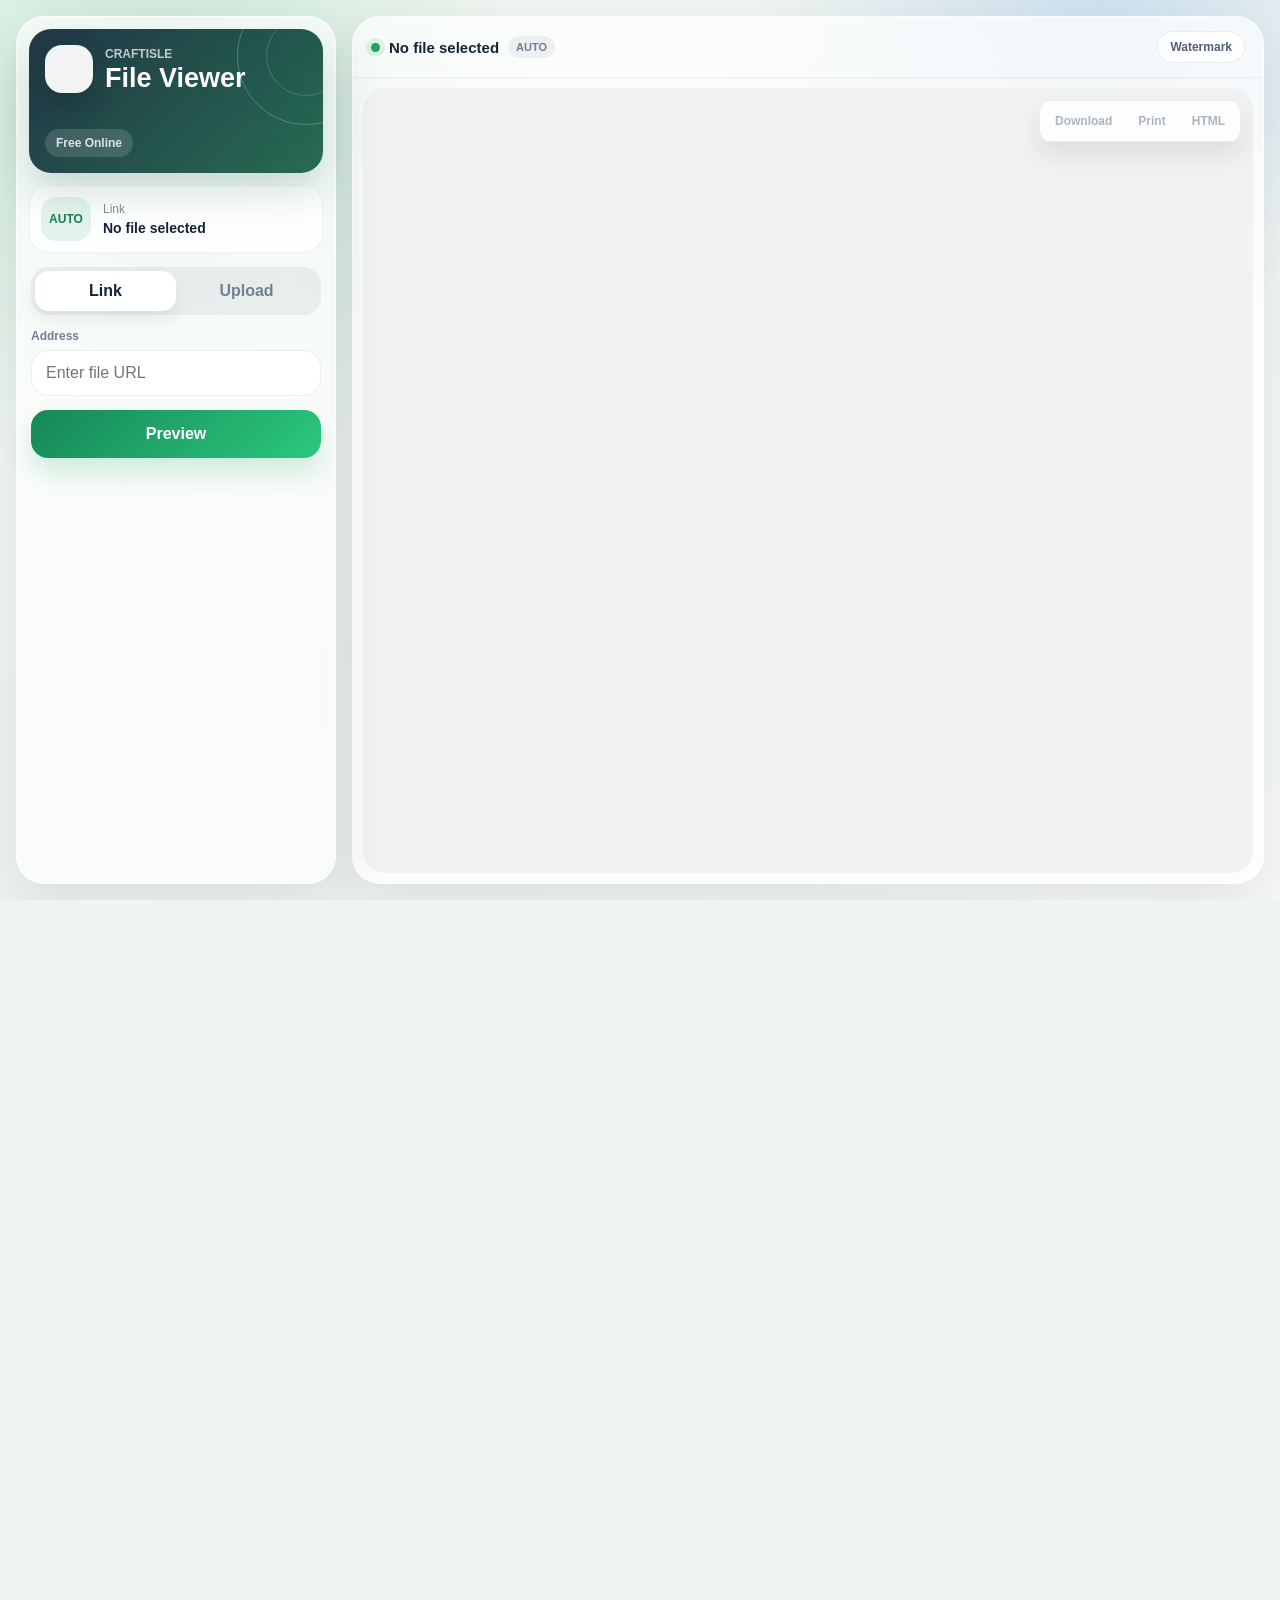
==== commit 0e00b841: "fix(seo): correct the format list against the accepted-extension table The previous llms.txt listed " ====
--- a/index.html
+++ b/index.html
@@ -343,58 +343,59 @@
   <!-- SEO/GEO: 静态正文。Vue mount('#app') 会清空容器，所以只能放在 #app 之外；
        这段同时服务无 JS 的爬虫与真实用户（原先只有一段 noscript 兜底，全页 78 词）。 -->
   <section class="seo-about" aria-labelledby="seo-about-h1">
-    <h1 id="seo-about-h1">Craftisle File Viewer — open PDF, Office, image and 3D files in the browser</h1>
+    <h1 id="seo-about-h1">Craftisle Viewer</h1>
     <p>
-      Craftisle File Viewer opens a file and renders it inside the page, so you can see what is in a document
-      before you download it, install anything, or forward it to someone else. It covers documents,
-      spreadsheets, slide decks, images, archives and 3D models — more than 100 formats in total.
-      There is no account and no plugin: choose a file and it opens.
+      Craftisle Viewer renders a file inside the browser tab instead of asking you to install an office
+      suite. The accepted-extension list holds 135 formats, and PDF, DOCX, DWG, STL, EPUB and ZIP all open
+      in place — each through a renderer written for that format rather than a generic text dump. Nothing is
+      converted or re-exported: the file opens as it is. The toolbar offers download, print and HTML export.
     </p>
 
     <h2>What it opens</h2>
     <ul>
-      <li><strong>Documents:</strong> PDF, DOCX, DOC, ODT, RTF, TXT, Markdown, EPUB</li>
-      <li><strong>Spreadsheets:</strong> XLSX, XLS, ODS, CSV</li>
-      <li><strong>Presentations:</strong> PPTX, PPT, ODP</li>
-      <li><strong>Images:</strong> JPG, PNG, GIF, BMP, TIFF, WEBP, SVG, PSD</li>
-      <li><strong>3D and CAD:</strong> STL, OBJ, PLY, GLTF, GLB, 3MF, FBX, DWG, DXF</li>
-      <li><strong>Archives and data:</strong> ZIP, JSON, XML, YAML</li>
+      <li>
+        <strong>PDF and Office documents.</strong> PDF pages, DOCX and legacy DOC files, and PPTX decks
+        render in dedicated viewers rather than as raw text. Spreadsheets — XLSX, XLS, XLSM, XLSB, CSV, ODS
+        and Numbers — keep their rows, columns and cell values.
+      </li>
+      <li>
+        <strong>CAD and 3D models.</strong> Over forty CAD and 3D extensions are handled. STL, GLTF, STEP
+        and DWG files can be rotated and inspected without a CAD package installed.
+      </li>
+      <li>
+        <strong>Books and archives.</strong> EPUB and UMD books open with their table of contents; ZIP, 7z,
+        RAR and TAR archives are listed file by file instead of being downloaded blindly.
+      </li>
+      <li>
+        <strong>Data and media.</strong> Markdown, JSON and YAML get their own readers, and MP4 and MP3 play
+        in the page.
+      </li>
     </ul>
 
     <h2>How it works</h2>
     <p>
-      Choose a file from your device, or drop it on the page. The viewer reads the file and draws the result
-      in the browser window: long documents are paginated, spreadsheets keep their grid, and 3D models can be
-      rotated and zoomed. The interface works with a mouse or on a touch screen, on desktop and mobile.
-      Four dedicated pages cover the most common cases:
-      <a href="https://viewer.craftisle.com/pdf-viewer.html">PDF</a>,
-      <a href="https://viewer.craftisle.com/docx-viewer.html">Word</a>,
-      <a href="https://viewer.craftisle.com/xlsx-viewer.html">Excel</a> and
-      <a href="https://viewer.craftisle.com/pptx-viewer.html">PowerPoint</a>.
+      The file is read through the browser's FileReader and rendered locally, so opening a document does not
+      post it to a server, and there is no account to create. The viewer is a viewer only: it does not edit,
+      convert or re-export the document. A few older formats are not in the accepted list — legacy
+      <code>.ppt</code>, <code>.odt</code> and <code>.rtf</code> will not open, and neither will design files
+      such as <code>.psd</code> or <code>.ai</code>.
     </p>
 
-    <h2>What it does not do</h2>
+    <h2>Questions</h2>
+    <h3>What formats can I open?</h3>
     <p>
-      It is a viewer, not an editor. It does not change, annotate, convert, compress or re-export a file,
-      and it does not run OCR on scanned pages. If you need the file itself changed, open it in the
-      application that created it.
+      PDF, DOCX, DOC, PPTX, XLSX, XLS, CSV, ODS, EPUB, ZIP, Markdown, JSON, images, MP4, MP3 and more than
+      forty CAD and 3D extensions including STL, GLTF, STEP and DWG — 135 in total.
     </p>
-
-    <h2>Questions</h2>
-    <h3>Do I need to install software?</h3>
+    <h3>Is my file uploaded?</h3>
     <p>
-      No. The page is a web application; there is no download, no extension and no account. It needs a
-      current browser with JavaScript enabled.
+      No. The file is read in the browser to draw it on screen; there is no upload step and no account, so
+      the document stays on the machine you opened it from.
     </p>
-    <h3>Can I open a file on a phone?</h3>
+    <h3>Does it work on a phone?</h3>
     <p>
-      Yes. The viewer is responsive and accepts touch input, so a PDF, a Word document or a 3D model can be
+      Yes. The page is responsive and accepts touch input, so a PDF, a Word document or a 3D model can be
       opened on a phone or tablet without an office suite.
-    </p>
-    <h3>What happens to the file I open?</h3>
-    <p>
-      The file is read by the page you have open, in order to display it. The viewer is a display tool only —
-      it produces no new file and offers no download of a converted result.
     </p>
   </section>
 
